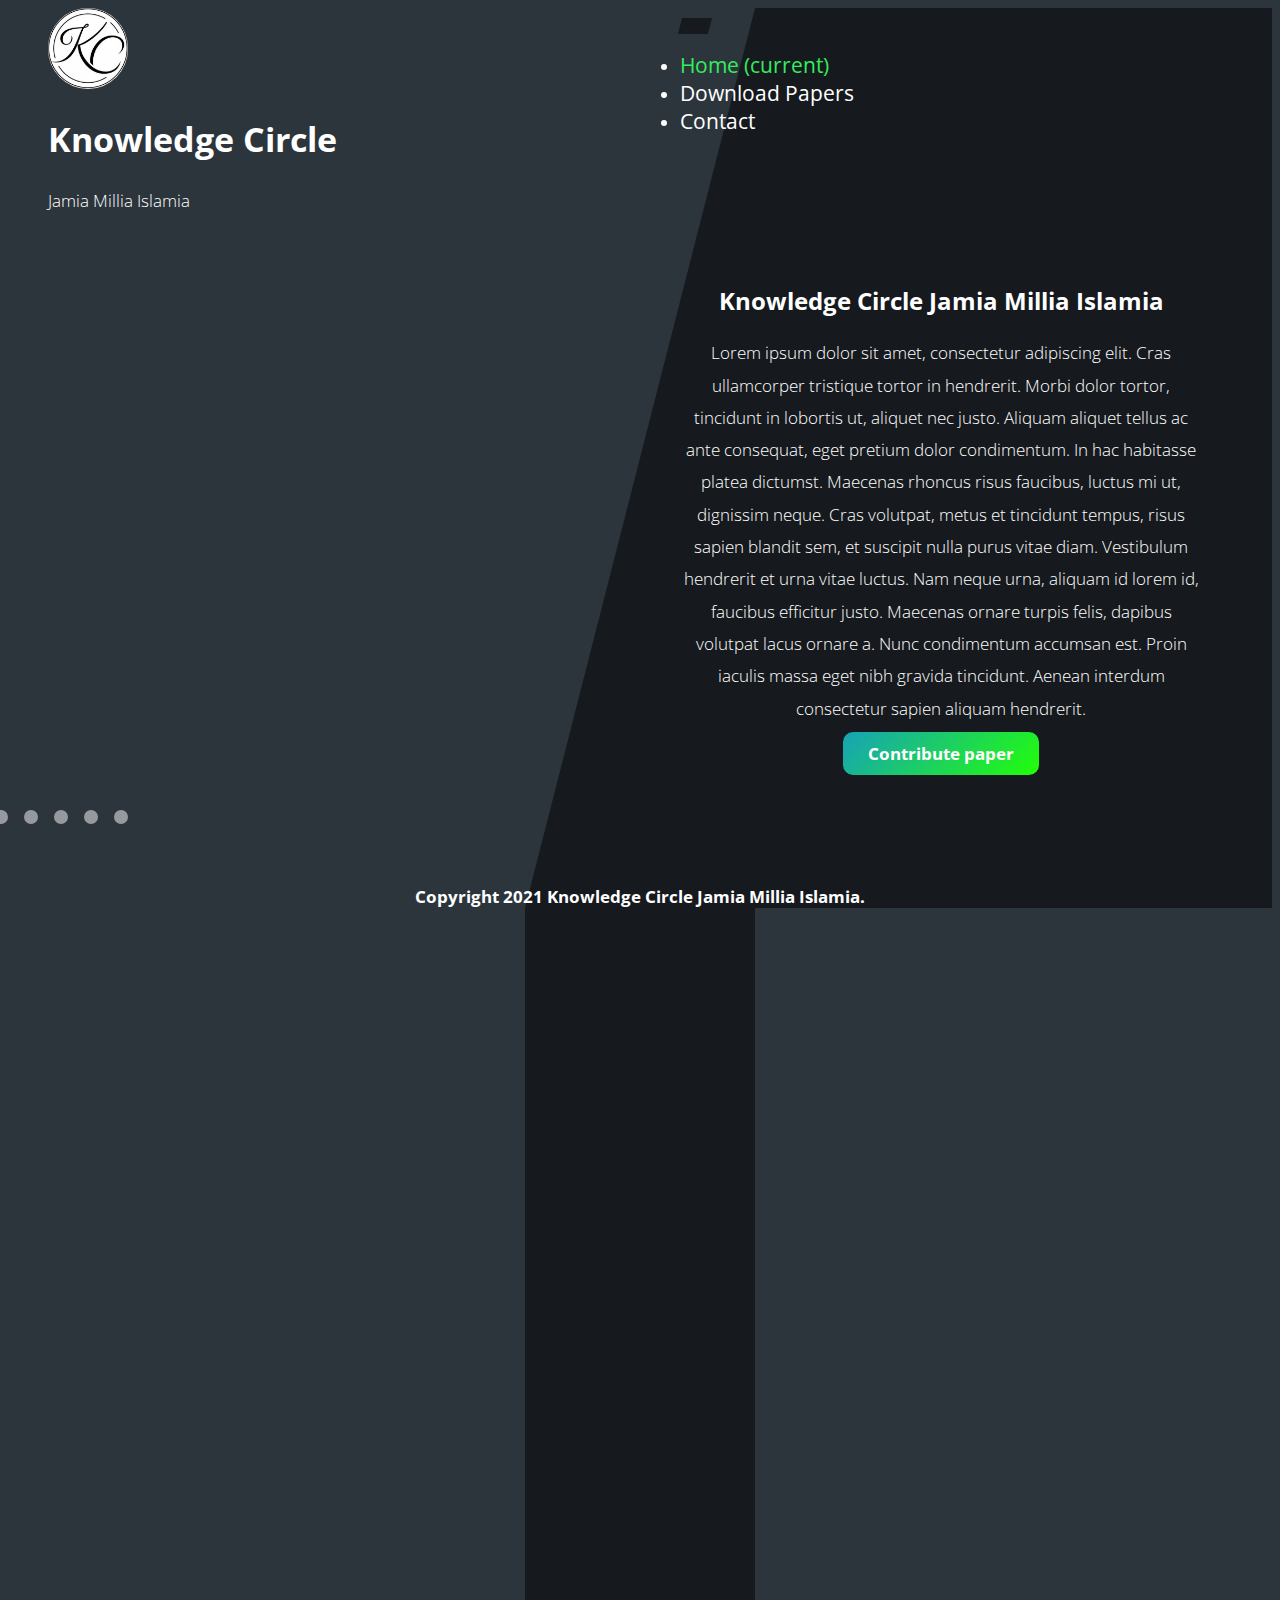
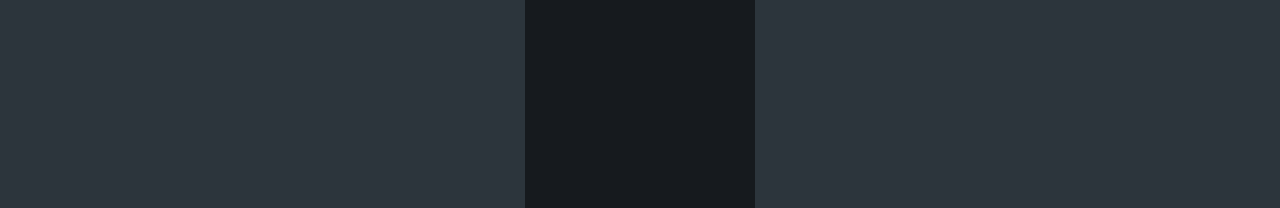
==== index.html @ 06b5ec3a "UI changes" ====
<!DOCTYPE html>
<html lang="en">

<head>
    <meta charset="UTF-8">
    <meta name="viewport" content="width=device-width, initial-scale=1.0">
    <meta http-equiv="X-UA-Compatible" content="ie=edge">
    <title>Diagoona HTML CSS Template</title>
    <link href="https://fonts.googleapis.com/css?family=Open+Sans:300,400" rel="stylesheet" />
    <!-- https://fonts.google.com/ -->
    <link href="css/bootstrap.min.css" rel="stylesheet" /> <!-- https://getbootstrap.com/ -->
    <link href="fontawesome/css/all.min.css" rel="stylesheet" /> <!-- https://fontawesome.com/ -->
    <link href="css/templatemo-diagoona.css" rel="stylesheet" />
    <link href="css/main.css" rel="stylesheet" />
    <link rel="icon" href="./img/kc.jpg">



    <meta name="description" content="Knowledge Circle Jamia Millia Islamia. previous year papers" />
    <meta name="keywords"
        content="jmi previous year papers, papers, entrance papers, jmi entrance papers, knowledge circle" />
    <meta name="author" content="Knowledge Circle Jamia Millia Islamia" />
    <meta name="summary" content="Knowledge Circle Jamia Millia Islamia">
    <meta name="language" content="English">
    <meta name="author" content="Knowledge Circle Jamia Millia Islamia">
    <meta name="designer" content="Knowledge Circle Jamia Millia Islamia">
    <meta name="coverage" content="Worldwide">
    <meta name="distribution" content="Global">


    <!--

TemplateMo 550 Diagoona

https://templatemo.com/tm-550-diagoona

-->
</head>

<body>
    <div class="tm-container">
        <div>
            <div class="tm-row pt-4">
                <div class="tm-col-left">
                    <a href="./">
                        <div class="tm-site-header media">
                            <i class=""><img class="logo" src="./img/kc.jpg" alt=""></i>
                            <div class="media-body">
                                <h1 class="tm-sitename text-uppercase">Knowledge Circle</h1>
                                <p class="tm-slogon">Jamia Millia Islamia</p>
                            </div>
                        </div>
                    </a>
                </div>
                <div class="tm-col-right">
                    <nav class="navbar navbar-expand-lg" id="tm-main-nav">
                        <button class="navbar-toggler toggler-example mr-0 ml-auto" type="button" data-toggle="collapse"
                            data-target="#navbar-nav" aria-controls="navbar-nav" aria-expanded="false"
                            aria-label="Toggle navigation">
                            <span><i class="fas fa-bars"></i></span>
                        </button>
                        <div class="collapse navbar-collapse tm-nav" id="navbar-nav">
                            <ul class="navbar-nav text-uppercase">
                                <li class="nav-item active">
                                    <a class="nav-link tm-nav-link" href="./">Home <span
                                            class="sr-only">(current)</span></a>
                                </li>
                                <li class="nav-item">
                                    <a class="nav-link tm-nav-link" href="download-papers.html">Download Papers</a>
                                </li>
                                <li class="nav-item">
                                    <a class="nav-link tm-nav-link" href="contact.html">Contact</a>
                                </li>


                            </ul>
                        </div>
                    </nav>
                </div>
            </div>

            <div class="tm-row">
                <div class="tm-col-left"></div>
                <main class="tm-col-right">
                    <section class="tm-content">
                        <h2 class="mb-5 tm-content-title">Knowledge Circle Jamia Millia Islamia</h2>
                        <p class="mb-5"> Lorem ipsum dolor sit amet, consectetur adipiscing elit. Cras ullamcorper
                            tristique tortor in hendrerit. Morbi dolor tortor, tincidunt in lobortis ut, aliquet nec
                            justo. Aliquam aliquet tellus ac ante consequat, eget pretium dolor condimentum. In hac
                            habitasse platea dictumst. Maecenas rhoncus risus faucibus, luctus mi ut, dignissim neque.
                            Cras volutpat, metus et tincidunt tempus, risus sapien blandit sem, et suscipit nulla purus
                            vitae diam. Vestibulum hendrerit et urna vitae luctus. Nam neque urna, aliquam id lorem id,
                            faucibus efficitur justo. Maecenas ornare turpis felis, dapibus volutpat lacus ornare a.
                            Nunc condimentum accumsan est. Proin iaculis massa eget nibh gravida tincidunt. Aenean
                            interdum consectetur sapien aliquam hendrerit.
                        </p>
                        <a href="contact.html" class="btn btn-primary">Contribute paper</a>
                    </section>
                </main>
            </div>
        </div>

        <div class="tm-row">
            <div class="tm-col-left text-center">
                <ul class="tm-bg-controls-wrapper">
                    <li class="tm-bg-control active" data-id="0"></li>
                    <li class="tm-bg-control" data-id="1"></li>
                    <li class="tm-bg-control" data-id="2"></li>
                    <li class="tm-bg-control" data-id="3"></li>
                    <li class="tm-bg-control" data-id="4"></li>
                    <li class="tm-bg-control" data-id="5"></li>
                    <li class="tm-bg-control" data-id="6"></li>
                    <li class="tm-bg-control" data-id="7"></li>
                </ul>
            </div>
            <div class="tm-col-right tm-col-footer">
                <footer class="tm-site-footer text-right">
                    <p class="mb-0"></p>
                </footer>
            </div>
        </div>

        <div class="copyright">Copyright 2021 Knowledge Circle Jamia Millia Islamia.</div>


        <!-- Diagonal background design -->
        <div class="tm-bg">
            <div class="tm-bg-left"></div>
            <div class="tm-bg-right"></div>
        </div>
    </div>

    <script src="js/jquery-3.4.1.min.js"></script>
    <script src="js/bootstrap.min.js"></script>
    <script src="js/jquery.backstretch.min.js"></script>
    <script src="js/templatemo-script.js"></script>
</body>

</html>
---- css/templatemo-diagoona.css ----
/*

TemplateMo 550 Diagoona

https://templatemo.com/tm-550-diagoona

*/

body {
    font-family: 'Open Sans', Arial, sans-serif;
    font-size: 17px;
    font-weight: 300;
    overflow-x: hidden;
    color: white;
    background-color: #2C353C;
}

a { 
    transition: all 0.3s ease; 
    text-decoration: none;
}

ul { padding: 0; }
a:hover { text-decoration: none; }
button:focus { outline: none; }
p { line-height: 1.9; }
.tm-logo { margin-right: 20px; }
.tm-slogan { font-size: 0.8rem; }

/* Navigation */
.navbar-toggler {
    padding: 8px 15px;
    border: 0;
    border-radius: 0;
    transform: skewX(-15deg);
    background-color: rgba(0,0,0,0.5);
    color: white;    
}

.navbar-toggler i { transform: skewX(15deg); }

.navbar-expand-lg {
    padding-left: 0;
    padding-right: 0;
    z-index: 20;
}

.navbar-expand-lg .navbar-nav .nav-link { padding: 0; }

.navbar-expand-lg .navbar-nav .tm-nav-link {
    font-size: 1.3rem;
    font-weight: 400;
    color: white;    
    padding-bottom: 30px;    
}

.nav-item { margin-right: 60px; }

.nav-item:last-child { margin-right: 0; }

.nav-item.active .tm-nav-link,
.nav-item:hover .tm-nav-link {
    color: #34ec5e;
}

/* Page Background */
.tm-bg {
    position: absolute;
    left: 0;
    right: 0;
    width: 100%;
    height: 100%;
    display: flex;
    z-index: -1000;
}

.tm-bg-left,
.tm-bg-right {
    position: relative;
    width: 50%;
    height: 100%;
}

.tm-bg-right { background-color: rgba(0,0,0,0.5); }

.tm-bg-left {
    border-right: 230px solid rgba(0,0,0,0.5);
    border-top: 100vh solid transparent;
}

.tm-bg-controls-wrapper {
    display: inline-block;
    margin-left: -150px;
}

.tm-bg-control {
    display: inline-block;
    width: 14px;
    height: 14px;
    background-color: rgba(255,255,255,0.5);
    margin: 6px;
    cursor: pointer;
    border-radius: 50%;
}

.tm-bg-control.active,
.tm-bg-control:hover {
    background-color: white;
}

.tm-container {
    width: 100%;
    height: 100%;
    min-height: 100vh;
    position: relative;
    display: flex;
    flex-direction: column;
    justify-content: space-between;  
}

.tm-row { display: flex; }

.tm-col-left {
    width: 50%;
    height: 100%;
    padding-left: 40px;  
    padding-right: 40px;
}

.tm-col-right {
    width: 50%;
    height: 100%;
    padding-left: 70px;
    padding-right: 70px;
    z-index: 10000000;
}

.tm-content {
    max-width: 660px;
    margin-top: 50px;
    padding-right: 20px;
}

.tm-about { max-width: 525px; }

::-webkit-scrollbar {
    -webkit-appearance: none;
    width: 10px;
}
  
::-webkit-scrollbar-thumb {
    border-radius: 5px;
    background-color: rgba(255,255,255,.8);
    box-shadow: 0 0 1px rgba(255,255,255,.8);
}

.tm-content-title { font-size: 1.5rem; }
hr { border-top: 1px solid white; }

.btn {
    padding: 10px 25px;
    border-radius: 0;
}

.btn-big {
    padding: 9px 40px;
    font-size: 1.2rem;;
}

.btn-primary {
    background-color: white;
    color: white;
    font-weight: bold;
    border: 0;
    border-radius: 10px;
    background: linear-gradient(-45deg, #22ff07, #17a2b8);
    transition: all .3s ease-out;
}


.btn-primary:hover {
    transform: scale(1.1);
}

.tm-site-footer {
    padding: 40px 0 20px;
    max-width: 660px;
    font-size: 0.95rem;
}

.tm-col-footer { padding-left: 0; }
.tm-text-link { color: white; }

.tm-text-link:hover,
.tm-text-link:focus {
    color: #9CC;
}

/* Service */ 
.tm-service-text { max-width: 365px; }
.tm-service-img { margin-right: 25px; }
.tm-service-img-r { margin-left: 25px; }

/* Contact */
.form-control,
textarea {    
    color: white;
    background-color: transparent;
    background-clip: padding-box;
    border: none;
    border-bottom: 1px solid #999A9B;
    border-radius: 0;
    transition: border-color 0.15s ease-in-out, box-shadow 0.15s ease-in-out;
    padding: 10px 0;
    font-family: 'Open Sans', Arial, sans-serif;
    font-size: 1rem;
    font-weight: 400;
    line-height: 1.5;
}

.form-control:focus {
    color: white;
    background-color: transparent;    
    box-shadow: none;
    border-color: #9CC;
    outline: none;
}

.mb-85 { margin-bottom: 85px; }
.tm-contact-main { max-width: 690px; }

.tm-contact {
    max-width: 420px;
    margin-left: auto;
    margin-right: auto;
}

.form-control::-webkit-input-placeholder { color: white; } /* Edge */  
.form-control:-ms-input-placeholder { color: white; } /* Internet Explorer 10-11 */  
.form-control::placeholder { color: white; }

@media (max-width: 1200px) {
    .nav-item { margin-right: 30px; }

    .tm-page-right {
        padding-left: 30px;
        padding-right: 30px;
    }
}

@media (max-width: 992px) {    
    .tm-nav {
        position: absolute;
        background: rgba(0, 0, 0, 0.8);
        color: white;
        top: 44px;
        right: 4px;
    }

    .navbar-expand-lg .navbar-nav .tm-nav-link {
        color: white;
        font-size: 1.1rem;
        padding: 13px 20px;
    }

    .nav-item { margin-right: 0; }

    .nav-item.active .tm-nav-link,
    .nav-item:hover .tm-nav-link {
        color: #9CC;
    }

    .tm-content { margin-top: 20px; }
    .tm-site-footer { padding-top: 40px; }
    .tm-col-left { width: 40%; }

    .tm-col-right {
        width: 60%;
        padding-left: 100px;
        padding-right: 30px;
    }
    
    .tm-col-footer { padding-left: 0; }
}

@media (max-width: 768px) {
    .tm-row { flex-direction: column; }

    .tm-col-left,
    .tm-col-right,
    .tm-bg-left,
    .tm-bg-right {
        width: 100%;
    }

    #tm-main-nav {
        position: fixed;
        top: 50px;
        right: 40px;
        padding-bottom: 0;
    }  
    
    .tm-bg { flex-direction: column; }

    .tm-bg-left {
        height: 200px;        
        border-bottom: 50px solid rgba(0,0,0,0.5);
        border-right: 0;
        border-top: 0;
    }

    .tm-bg-right { height: calc(100% - 200px); }

    .tm-bg-controls-wrapper {
        margin-left: 0;
        margin-top: 50px;
    }

    .tm-content {
        max-height: none;
        margin-top: 40px;
    }

    .tm-col-right {
        padding-top: 40px;
        padding-left: 30px;
    }

    .tm-col-footer {
        padding-left: 10px;
        padding-right: 10px;
    }
}

@media (max-width: 460px) {
    .tm-logo { margin-right: 15px; }
    .tm-sitename { font-size: 1.8rem; }
    .tm-slogon { font-size: 0.8rem; }
}

@media (max-width: 450px), (min-width: 768px) and (max-width: 830px), (min-width: 992px) and (max-width: 1040px) {
    .tm-service-media { flex-direction: column; }
    .tm-service-media-img-l { flex-direction: column-reverse; }
    .tm-service-text { margin-top: 20px; }
    .tm-service-img { margin-right: 0; }
    .tm-service-img-r { margin-left: 0; }
}
---- css/main.css ----
/* by Jamal Hassouni*/
@import url('https://fonts.googleapis.com/css?family=Roboto:300');

.card {
  position: relative;
  max-width: 600px;
  height: auto;
  background: linear-gradient(-45deg, #fe0847, #feae3f);
  border-radius: 15px;
  margin: 0 auto;
  padding: 40px 20px;
  -webkit-box-shadow: 0 10px 15px rgba(0, 0, 0, .1);
  box-shadow: 0 10px 15px rgba(0, 0, 0, .1);
  -webkit-transition: .5s;
  transition: .3s;
}

.card:hover {
  -webkit-transform: translateY(-20px);
  transform: translateY(-20px);
}

.col-sm-4 {
  margin-top: 30px;

}

.col-sm-4:nth-child(3n + 1) .card,
.col-sm-4:nth-child(3n + 1) .card .title .fa {
  background: linear-gradient(-45deg, #fe0847, #feae3f);

}

.col-sm-4:nth-child(3n + 2) .card,
.col-sm-4:nth-child(3n + 2) .card .title .fa {
  background: linear-gradient(-45deg, #24ff72, #9a4eff);

}

.col-sm-4:nth-child(3n + 3) .card,
.col-sm-4:nth-child(3n + 3) .card .title .fa {


  background: linear-gradient(-45deg, #f403d1, #64b5f6);
}



.col-sm-4:hover .card,
.col-sm-4:hover .card .title .fa {
     background: linear-gradient(-45deg, #22ff07, #17a2b8);
}


/* .col-sm-4:nth-child(3n + 4) .card,
.col-sm-4:nth-child(3n + 4) .card .title .fa {
} */


.card::before {
  content: '';
  position: absolute;
  bottom: 0;
  left: 0;
  /* width: 100%; */
  height: 40%;
  /* background: rgba(255, 255, 255, .1); */
  z-index: 1;
  -webkit-transform: skewY(-5deg) scale(1.5);
  transform: skewY(-5deg) scale(1.5);
}

.title .fa {
  color: #fff;
  font-size: 60px;
  width: 100px;
  height: 100px;
  border-radius: 50%;
  text-align: center;
  line-height: 100px;
  -webkit-box-shadow: 0 10px 10px rgba(0, 0, 0, .1);
  box-shadow: 0 10px 10px rgba(0, 0, 0, .1);

}

.title h2 {
  position: relative;
  margin: 20px 0 0;
  padding: 0;
  color: #fff;
  font-size: 30px;
  font-weight: bold;
  z-index: 2;
  text-transform: capitalize;
}

.price,
.option {
  position: relative;
  z-index: 2;
}

.price h4 {
  margin: 0;
  padding: 20px 0;
  color: #fff;
  font-size: 60px;
}

.option ul {
  margin: 0;
  padding: 0;

}

.option ul li {
  margin: 0 0 10px;
  padding: 0;
  list-style: none;
  color: #fff;
  font-size: 16px;
}

.card a {
  /* position: relative; */
  z-index: 2;
  /* background: #fff; */
  color: white;
  /* width: 150px; */
  /* height: 40px; */
  /* line-height: 40px; */
  /* border-radius: 40px; */
  display: block;
  text-align: left;
  text-transform: capitalize;
  text-decoration: none;
  /* margin: 20px auto 0; */
  font-size: 16px;
  cursor: pointer;
  margin-bottom: 5px;
  transition: all .1s ease-out;
}

.card a:hover {
  font-weight: bold;
  text-decoration: underline;
}

section {
  width: 100%;
  text-align: center;
}

table {
  margin-bottom: 20px;
  display: block;
}

tbody {
  display: block;
}

tr {
  display: block;
}
th {
  font-size: 20px;
    font-weight: bold;
    display: inline-block;
    background: #67626230;
    padding: 8px 20px;
    border-radius: 15px;
    box-shadow: 0 0 5px #757171;
    margin-bottom: 15px;
}

td a i {
  margin-right: 5px;
}

.logo {
  width: 80px;
  margin-right: 5px;
  border-radius: 50%;

}

.copyright{
  text-align: center;
  font-weight: bold;
}
.media-body {
  color: white;
}
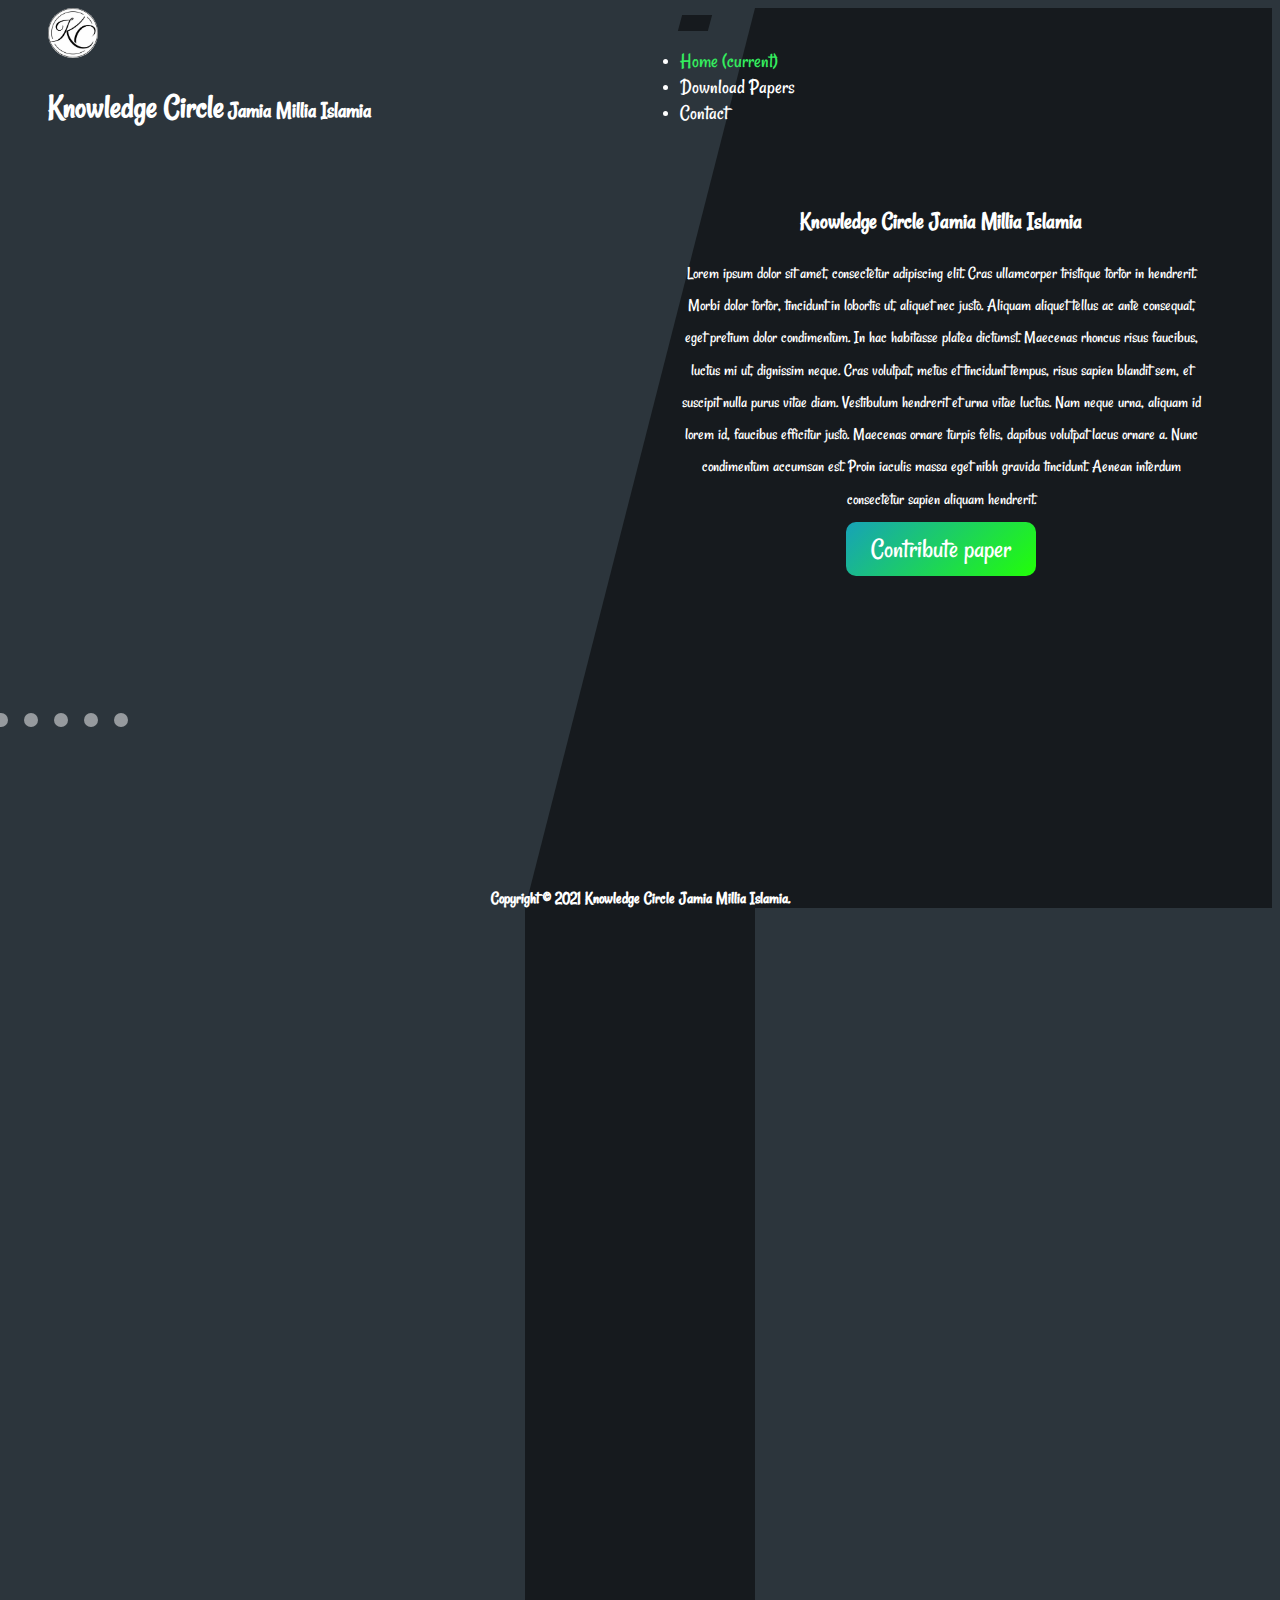
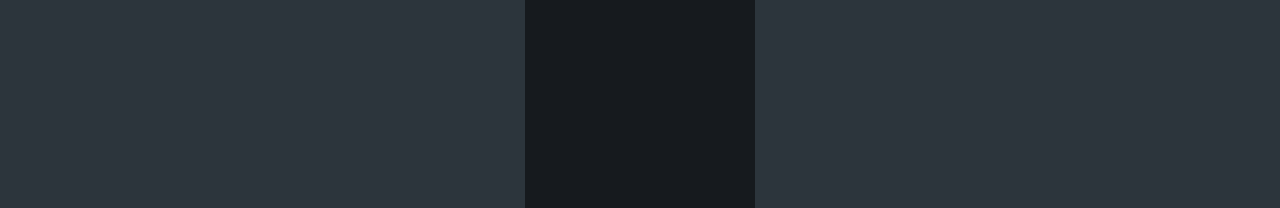
==== commit 45fbe538: "UI fix + google fonts" ====
--- a/index.html
+++ b/index.html
@@ -2,10 +2,16 @@
 <html lang="en">
 
 <head>
+
+    <link rel="preconnect" href="https://fonts.gstatic.com">
+    <link rel="preconnect" href="https://fonts.gstatic.com">
+    <link rel="preconnect" href="https://fonts.gstatic.com">
+    <link href="https://fonts.googleapis.com/css2?family=Rancho&display=swap" rel="stylesheet">
+    <meta name="theme-color" content="greenyellow">
     <meta charset="UTF-8">
     <meta name="viewport" content="width=device-width, initial-scale=1.0">
     <meta http-equiv="X-UA-Compatible" content="ie=edge">
-    <title>Diagoona HTML CSS Template</title>
+    <title>Knowledge Circle Jamia Millia Islamia</title>
     <link href="https://fonts.googleapis.com/css?family=Open+Sans:300,400" rel="stylesheet" />
     <!-- https://fonts.google.com/ -->
     <link href="css/bootstrap.min.css" rel="stylesheet" /> <!-- https://getbootstrap.com/ -->
@@ -120,7 +126,7 @@
             </div>
         </div>
 
-        <div class="copyright">Copyright 2021 Knowledge Circle Jamia Millia Islamia.</div>
+        <div class="copyright">Copyright &copy; 2021 Knowledge Circle Jamia Millia Islamia.</div>
 
 
         <!-- Diagonal background design -->
--- a/css/templatemo-diagoona.css
+++ b/css/templatemo-diagoona.css
@@ -51,7 +51,8 @@
     font-size: 1.3rem;
     font-weight: 400;
     color: white;    
-    padding-bottom: 30px;    
+    padding-bottom: 30px; 
+    z-index: 10000;   
 }
 
 .nav-item { margin-right: 60px; }
@@ -86,6 +87,7 @@
 .tm-bg-left {
     border-right: 230px solid rgba(0,0,0,0.5);
     border-top: 100vh solid transparent;
+    z-index: -1;
 }
 
 .tm-bg-controls-wrapper {
@@ -118,7 +120,8 @@
     justify-content: space-between;  
 }
 
-.tm-row { display: flex; }
+.tm-row { display: flex; 
+z-index: -1;}
 
 .tm-col-left {
     width: 50%;
@@ -132,7 +135,6 @@
     height: 100%;
     padding-left: 70px;
     padding-right: 70px;
-    z-index: 10000000;
 }
 
 .tm-content {
@@ -154,7 +156,8 @@
     box-shadow: 0 0 1px rgba(255,255,255,.8);
 }
 
-.tm-content-title { font-size: 1.5rem; }
+.tm-content-title { font-size: 1.5rem; 
+font-weight: bold;}
 hr { border-top: 1px solid white; }
 
 .btn {
@@ -170,7 +173,7 @@
 .btn-primary {
     background-color: white;
     color: white;
-    font-weight: bold;
+    font-size: 28px;
     border: 0;
     border-radius: 10px;
     background: linear-gradient(-45deg, #22ff07, #17a2b8);
@@ -193,7 +196,8 @@
 
 .tm-text-link:hover,
 .tm-text-link:focus {
-    color: #9CC;
+    color: #34ec5e;
+    
 }
 
 /* Service */ 
@@ -222,7 +226,7 @@
     color: white;
     background-color: transparent;    
     box-shadow: none;
-    border-color: #9CC;
+    color: #34ec5e;
     outline: none;
 }
 
@@ -267,7 +271,7 @@
 
     .nav-item.active .tm-nav-link,
     .nav-item:hover .tm-nav-link {
-        color: #9CC;
+        color: #34ec5e;
     }
 
     .tm-content { margin-top: 20px; }
--- a/css/main.css
+++ b/css/main.css
@@ -1,5 +1,9 @@
 /* by Jamal Hassouni*/
 @import url('https://fonts.googleapis.com/css?family=Roboto:300');
+
+* :not(.fa-graduation-cap, .fa-server) {
+  font-family: Rancho !important;
+}
 
 .card {
   position: relative;
@@ -8,7 +12,7 @@
   background: linear-gradient(-45deg, #fe0847, #feae3f);
   border-radius: 15px;
   margin: 0 auto;
-  padding: 40px 20px;
+  padding: 20px 45px 45px 15px;
   -webkit-box-shadow: 0 10px 15px rgba(0, 0, 0, .1);
   box-shadow: 0 10px 15px rgba(0, 0, 0, .1);
   -webkit-transition: .5s;
@@ -139,6 +143,7 @@
   cursor: pointer;
   margin-bottom: 5px;
   transition: all .1s ease-out;
+  font-family: sans-serif !important;
 }
 
 .card a:hover {
@@ -179,7 +184,7 @@
 }
 
 .logo {
-  width: 80px;
+  width: 50px;
   margin-right: 5px;
   border-radius: 50%;
 
@@ -191,4 +196,15 @@
 }
 .media-body {
   color: white;
+}
+
+
+.media-body h1,
+  .media-body p{
+  display: inline-block;
+}
+
+.tm-slogon {
+  font-weight: bold;
+  font-size: 23px;
 }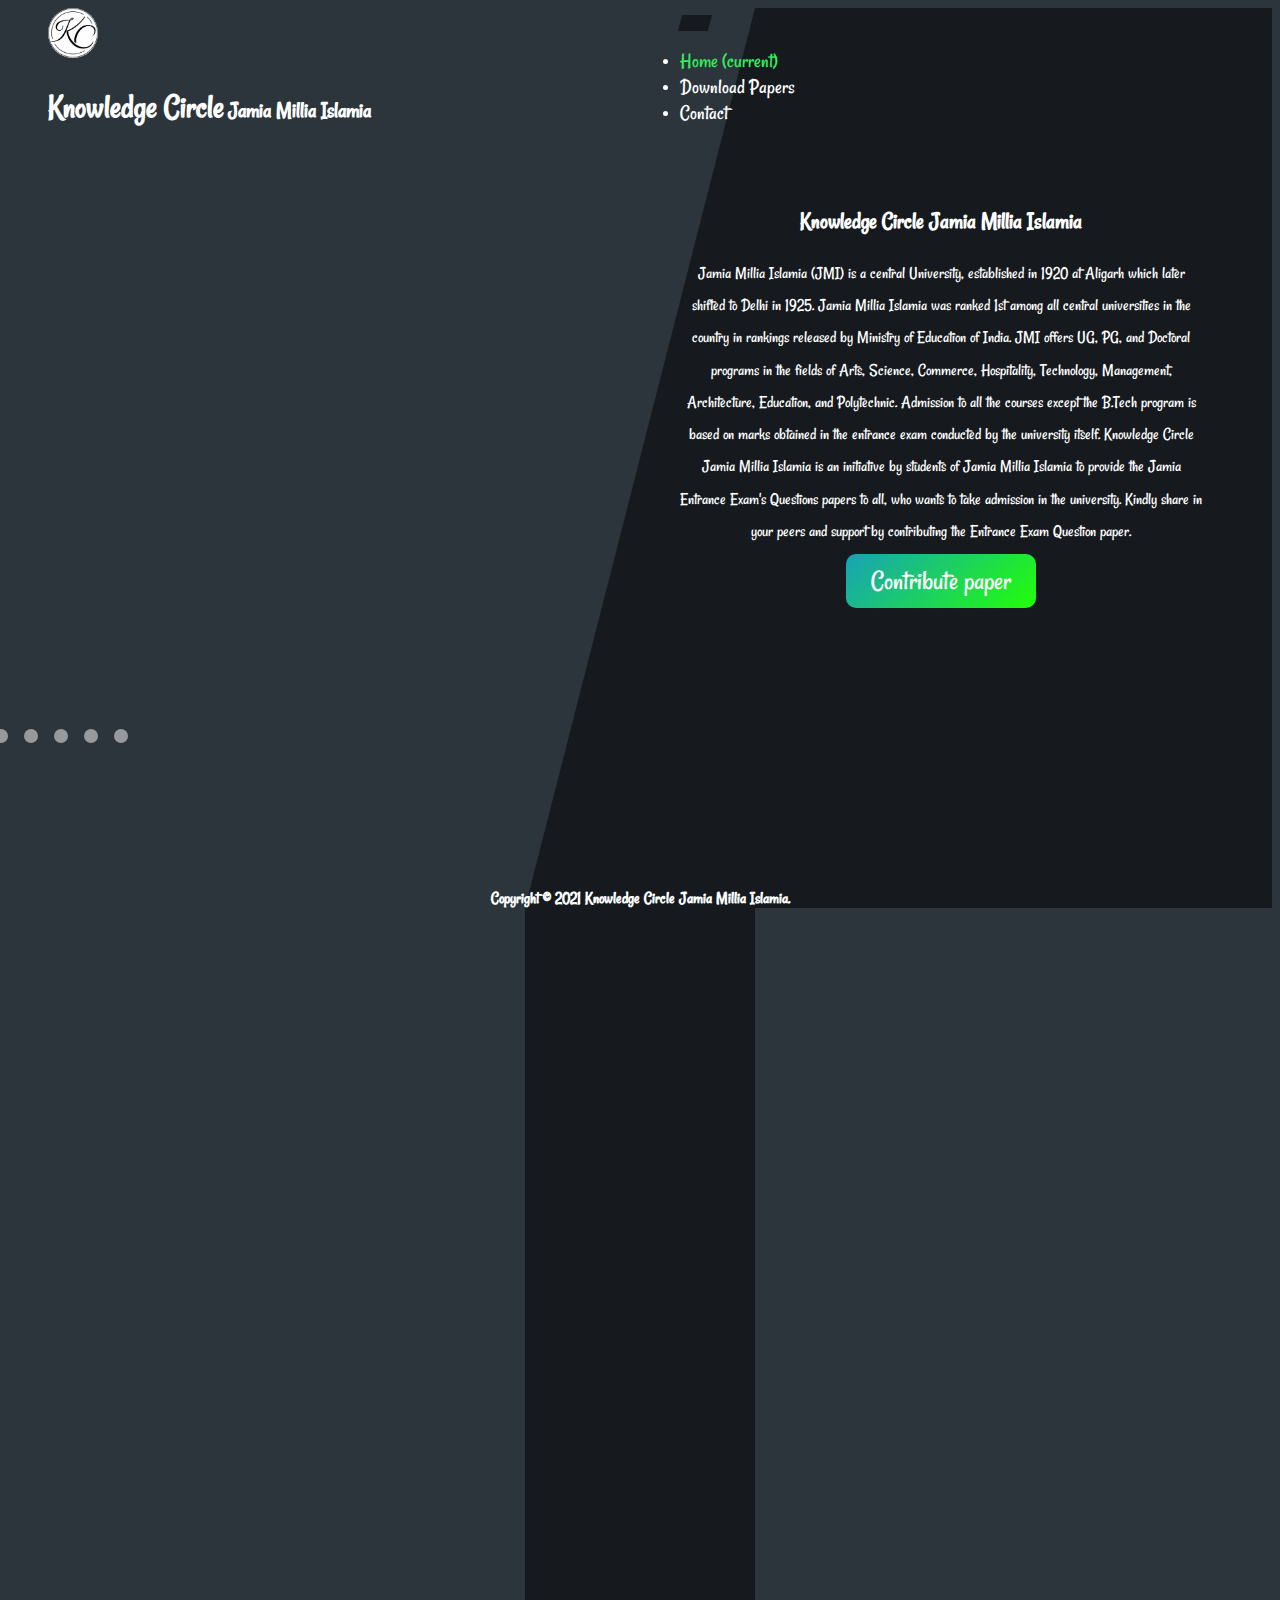
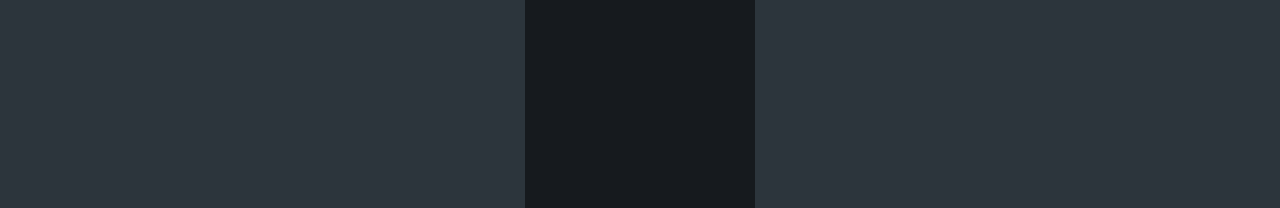
==== commit 02e5a6d7: "Update Headline" ====
--- a/index.html
+++ b/index.html
@@ -90,15 +90,15 @@
                 <main class="tm-col-right">
                     <section class="tm-content">
                         <h2 class="mb-5 tm-content-title">Knowledge Circle Jamia Millia Islamia</h2>
-                        <p class="mb-5"> Lorem ipsum dolor sit amet, consectetur adipiscing elit. Cras ullamcorper
-                            tristique tortor in hendrerit. Morbi dolor tortor, tincidunt in lobortis ut, aliquet nec
-                            justo. Aliquam aliquet tellus ac ante consequat, eget pretium dolor condimentum. In hac
-                            habitasse platea dictumst. Maecenas rhoncus risus faucibus, luctus mi ut, dignissim neque.
-                            Cras volutpat, metus et tincidunt tempus, risus sapien blandit sem, et suscipit nulla purus
-                            vitae diam. Vestibulum hendrerit et urna vitae luctus. Nam neque urna, aliquam id lorem id,
-                            faucibus efficitur justo. Maecenas ornare turpis felis, dapibus volutpat lacus ornare a.
-                            Nunc condimentum accumsan est. Proin iaculis massa eget nibh gravida tincidunt. Aenean
-                            interdum consectetur sapien aliquam hendrerit.
+                        <p class="mb-5"> Jamia Millia Islamia (JMI) is a central University, established in 1920 at Aligarh which later shifted to Delhi in 1925. 
+                            Jamia Millia Islamia was ranked 1st among all central universities in the country in rankings released by Ministry of Education of India. 
+                            JMI offers UG, PG, and Doctoral programs in the fields of Arts, Science, Commerce, Hospitality, Technology, Management, Architecture, Education, and Polytechnic. 
+                            Admission to all the courses except the B.Tech program is based on marks obtained in the entrance exam conducted by the university itself.
+                            
+                            Knowledge Circle Jamia Millia Islamia is an initiative by students of Jamia Millia Islamia to provide the Jamia Entrance Exam's Questions papers to all,
+                            who wants to take admission in the university.
+                            
+                            Kindly share in your peers and support by contributing the Entrance Exam Question paper.
                         </p>
                         <a href="contact.html" class="btn btn-primary">Contribute paper</a>
                     </section>
@@ -142,4 +142,4 @@
     <script src="js/templatemo-script.js"></script>
 </body>
 
-</html>+</html>
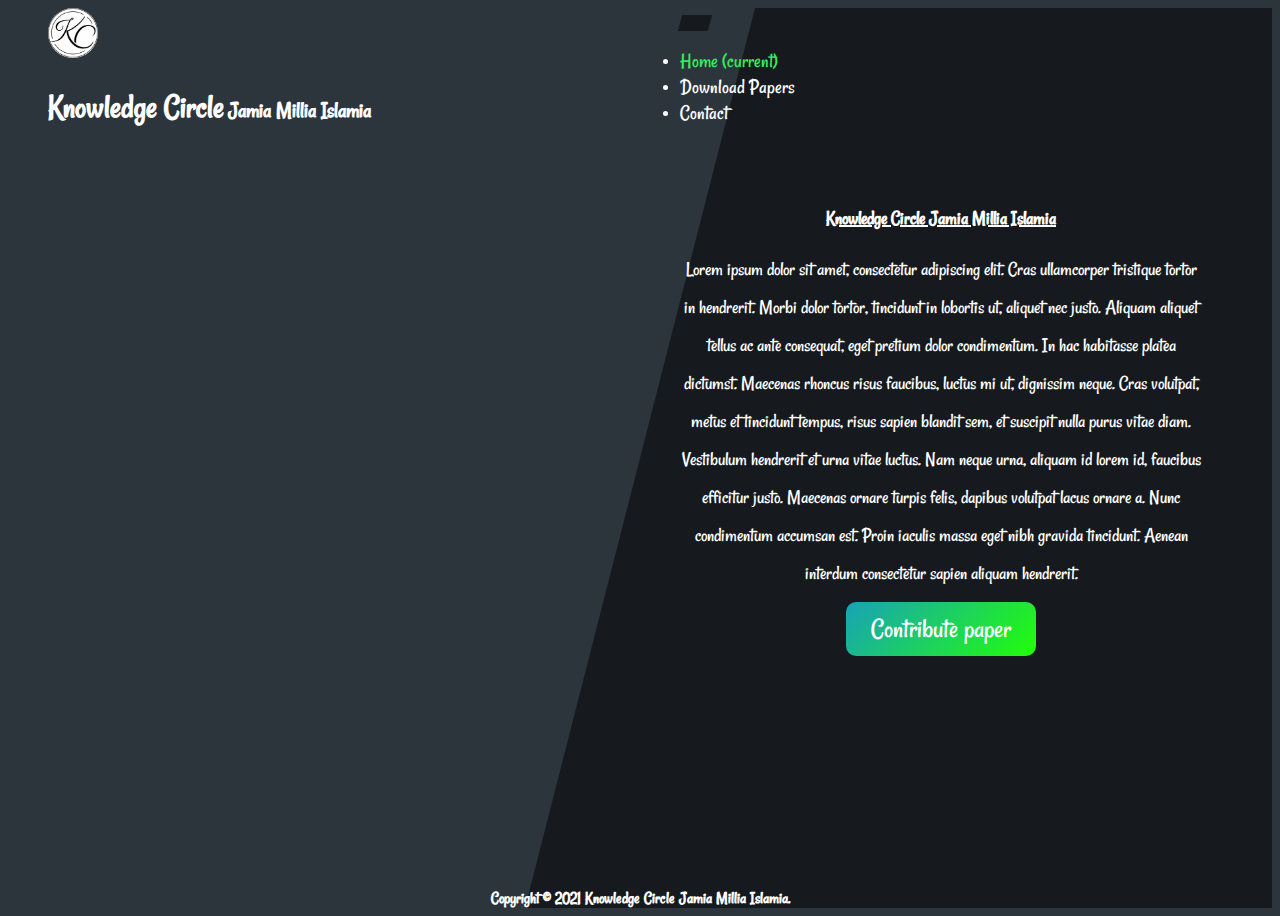
==== commit 722c4389: "slider image fix" ====
--- a/index.html
+++ b/index.html
@@ -90,15 +90,15 @@
                 <main class="tm-col-right">
                     <section class="tm-content">
                         <h2 class="mb-5 tm-content-title">Knowledge Circle Jamia Millia Islamia</h2>
-                        <p class="mb-5"> Jamia Millia Islamia (JMI) is a central University, established in 1920 at Aligarh which later shifted to Delhi in 1925. 
-                            Jamia Millia Islamia was ranked 1st among all central universities in the country in rankings released by Ministry of Education of India. 
-                            JMI offers UG, PG, and Doctoral programs in the fields of Arts, Science, Commerce, Hospitality, Technology, Management, Architecture, Education, and Polytechnic. 
-                            Admission to all the courses except the B.Tech program is based on marks obtained in the entrance exam conducted by the university itself.
-                            
-                            Knowledge Circle Jamia Millia Islamia is an initiative by students of Jamia Millia Islamia to provide the Jamia Entrance Exam's Questions papers to all,
-                            who wants to take admission in the university.
-                            
-                            Kindly share in your peers and support by contributing the Entrance Exam Question paper.
+                        <p class="mb-5"> Lorem ipsum dolor sit amet, consectetur adipiscing elit. Cras ullamcorper
+                            tristique tortor in hendrerit. Morbi dolor tortor, tincidunt in lobortis ut, aliquet nec
+                            justo. Aliquam aliquet tellus ac ante consequat, eget pretium dolor condimentum. In hac
+                            habitasse platea dictumst. Maecenas rhoncus risus faucibus, luctus mi ut, dignissim neque.
+                            Cras volutpat, metus et tincidunt tempus, risus sapien blandit sem, et suscipit nulla purus
+                            vitae diam. Vestibulum hendrerit et urna vitae luctus. Nam neque urna, aliquam id lorem id,
+                            faucibus efficitur justo. Maecenas ornare turpis felis, dapibus volutpat lacus ornare a.
+                            Nunc condimentum accumsan est. Proin iaculis massa eget nibh gravida tincidunt. Aenean
+                            interdum consectetur sapien aliquam hendrerit.
                         </p>
                         <a href="contact.html" class="btn btn-primary">Contribute paper</a>
                     </section>
@@ -112,11 +112,6 @@
                     <li class="tm-bg-control active" data-id="0"></li>
                     <li class="tm-bg-control" data-id="1"></li>
                     <li class="tm-bg-control" data-id="2"></li>
-                    <li class="tm-bg-control" data-id="3"></li>
-                    <li class="tm-bg-control" data-id="4"></li>
-                    <li class="tm-bg-control" data-id="5"></li>
-                    <li class="tm-bg-control" data-id="6"></li>
-                    <li class="tm-bg-control" data-id="7"></li>
                 </ul>
             </div>
             <div class="tm-col-right tm-col-footer">
@@ -142,4 +137,4 @@
     <script src="js/templatemo-script.js"></script>
 </body>
 
-</html>
+</html>--- a/css/main.css
+++ b/css/main.css
@@ -1,8 +1,14 @@
 /* by Jamal Hassouni*/
 @import url('https://fonts.googleapis.com/css?family=Roboto:300');
 
-* :not(.fa-graduation-cap, .fa-server) {
+* :not(.fa-graduation-cap, .fa-server, .fa-bars, .fa-download) {
   font-family: Rancho !important;
+}
+
+body .tm-container { /*added this so that index.html screen not become scrollable after increasing the font size*/
+	margin: 0;
+	height: 100%;
+	overflow: hidden;
 }
 
 .card {
@@ -151,6 +157,15 @@
   text-decoration: underline;
 }
 
+.tm-row .tm-col-right .tm-content .tm-content-title { /*Incresed the font-size of Knowledge circle jamia heading which is in h2*/
+	font-size: 28px;
+	text-decoration: underline;
+}
+
+.tm-row .tm-col-right .tm-content .mb-5 { /*increased the font-size of the paragraph below the h2 headline*/
+	font-size: 20px;
+}
+
 section {
   width: 100%;
   text-align: center;
@@ -207,4 +222,4 @@
 .tm-slogon {
   font-weight: bold;
   font-size: 23px;
-}+}
